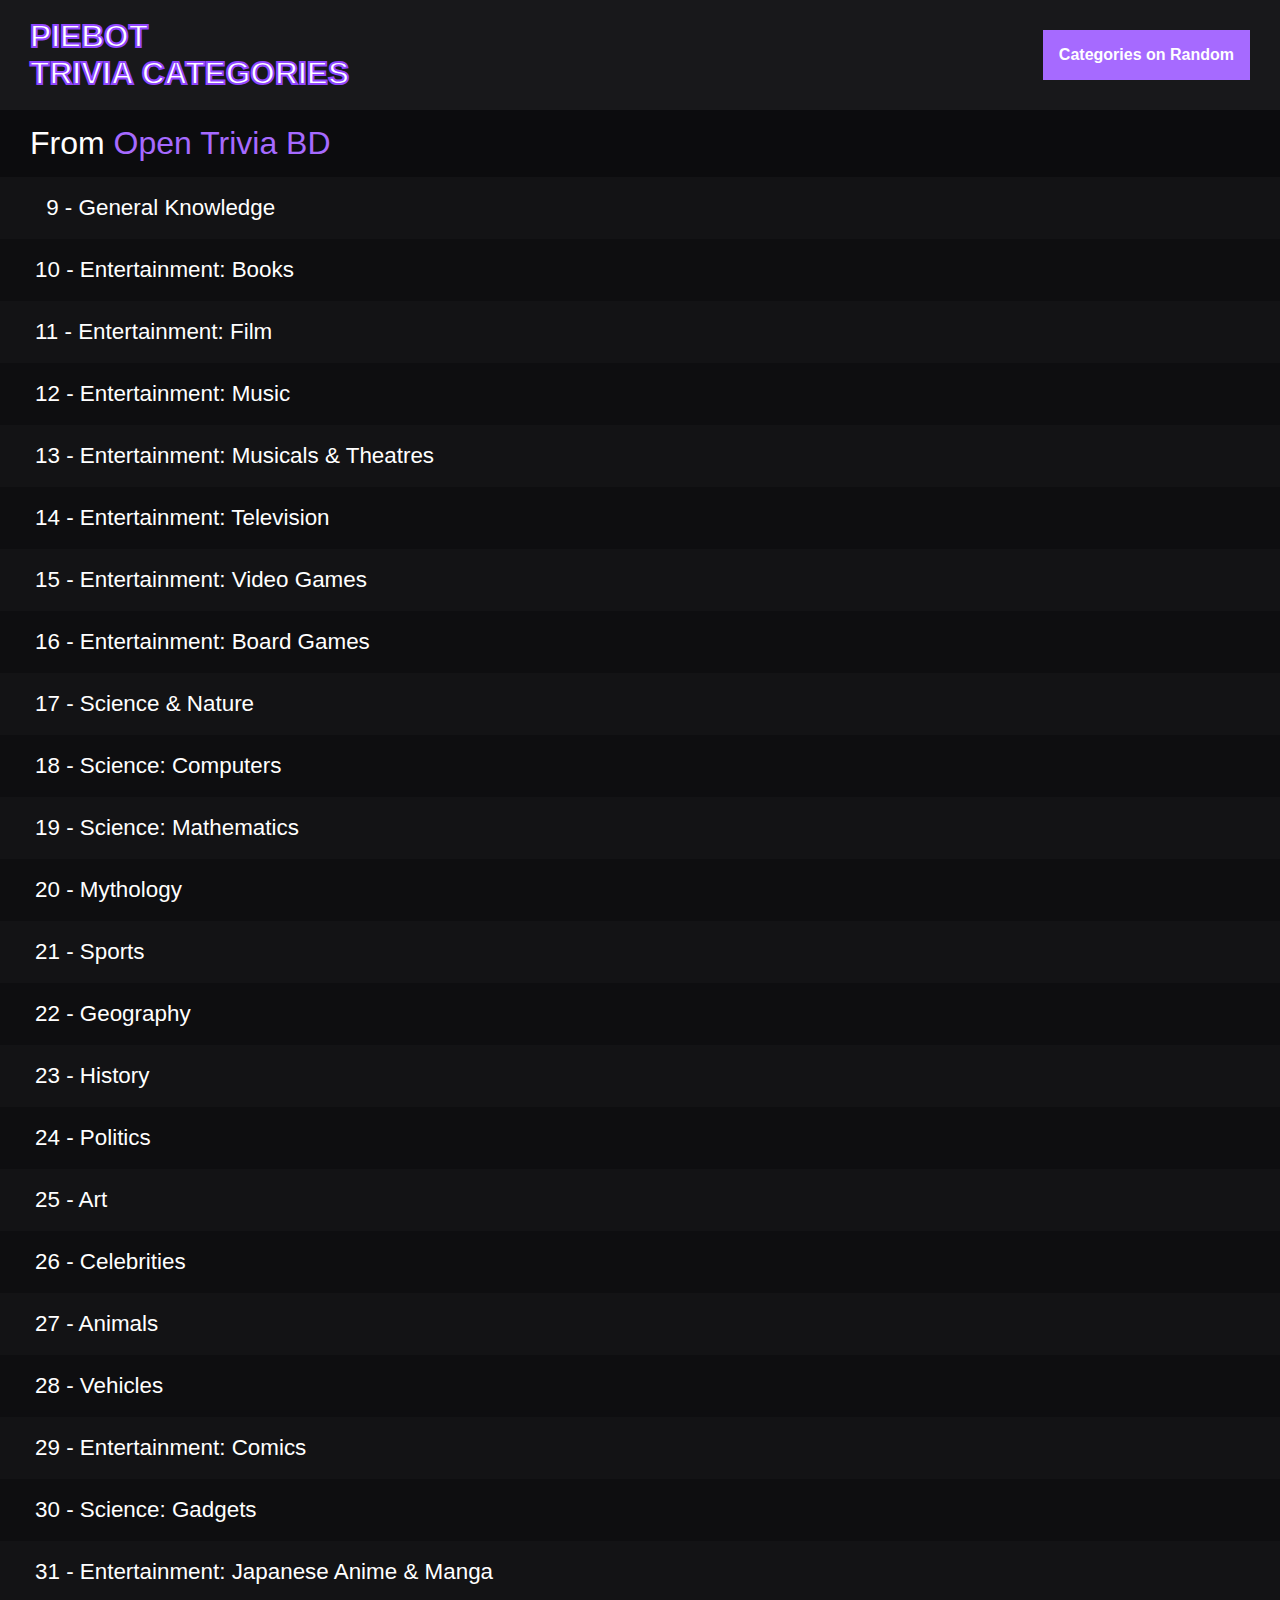
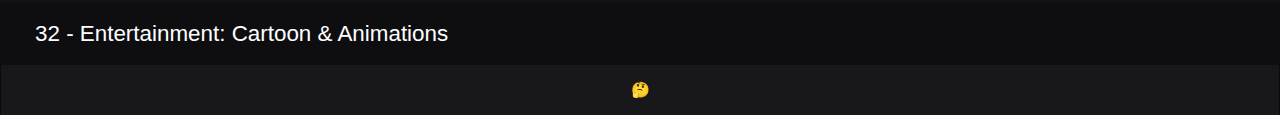
==== categories.html @ 1db8701a "Update categories.html" ====
<!doctype html>
<html>
	<head>
		<title>Trivia Categories</title>
		<link href="main.css" rel="stylesheet"/>
		<style>
			.container {
			  display: grid;

			  grid-template-areas:
				"header header header"
				"content content content"
				"footer footer footer";

			  grid-template-columns: 200px 1fr 200px;
			  grid-template-rows: auto 1fr auto;
			  grid-gap: 0px;

			  height: 100vh;
			}
		</style>
	</head>
	<body>
		<div class="container">
			<header>
				<div class="left-side">
					<div><span class="title">Piebot<br>Trivia Categories</span></div>
				</div>
				<div class="right-side">
					<div class="dropdown">
						<button onclick="myFunction()" class="dropbtn">Categories on Random</button>
						<div id="myDropdown" class="dropdown-content">
							<div class="odd" style="border-bottom: 2px solid #0e0e0e; text-align: center;">When using a random category, the bot picks one from this list.</div>
							<div>11 - Entertainment: Film</div>
							<div class="odd">14 - Entertainment: Television</div>
							<div>15 - Entertainment: Video Games</div>
							<div class="odd">17 - Entertainment: Film</div>
							<div>18 - Entertainment: Film</div>
							<div class="odd">20 - Entertainment: Film</div>
							<div>27 - Animals</div>
							<div class="odd">30 - Entertainment: Film</div>
							<div>31 - Entertainment: Japanese Anime & Manga</div>
							<div class="odd">32 - Entertainment: Cartoon & Animations</div>
							
						</div>
					</div>
				</div>
			</header>

			<main>

					<h2 class="top">From <a href="https://opentdb.com/" rel="noopener noreferrer">Open Trivia BD</a></h2> 
					<ul class="categories">
						<li class="odd"> 9 - General Knowledge</li>
						<li>10 - Entertainment: Books</li>
						<li class="odd">11 - Entertainment: Film</li>
						<li>12 - Entertainment: Music</li>
						<li class="odd">13 - Entertainment: Musicals & Theatres</li>
						<li>14 - Entertainment: Television</li>
						<li class="odd">15 - Entertainment: Video Games</li>
						<li>16 - Entertainment: Board Games</li>
						<li class="odd">17 - Science & Nature</li>
						<li>18 - Science: Computers</li>
						<li class="odd">19 - Science: Mathematics</li>
						<li>20 - Mythology</li>
						<li class="odd">21 - Sports</li>
						<li>22 - Geography</li>
						<li class="odd">23 - History</li>
						<li>24 - Politics</li>
						<li class="odd">25 - Art</li>
						<li>26 - Celebrities</li>
						<li class="odd">27 - Animals</li>
						<li>28 - Vehicles</li>
						<li class="odd">29 - Entertainment: Comics</li>
						<li>30 - Science: Gadgets</li>
						<li class="odd">31 - Entertainment: Japanese Anime & Manga</li>
						<li>32 - Entertainment: Cartoon & Animations</li>
					</ul>
			</main>

			<footer>
				🤔
			</footer>
		</div>
		<script>
			/* When the user clicks on the button,
			toggle between hiding and showing the dropdown content */
			function myFunction() {
			  document.getElementById("myDropdown").classList.toggle("show");
			}

			// Close the dropdown menu if the user clicks outside of it
			window.onclick = function(event) {
			  if (!event.target.matches('.dropbtn')) {
				var dropdowns = document.getElementsByClassName("dropdown-content");
				var i;
				for (i = 0; i < dropdowns.length; i++) {
				  var openDropdown = dropdowns[i];
				  if (openDropdown.classList.contains('show')) {
					openDropdown.classList.remove('show');
				  }
				}
			  }
			} 
		</script>
	</body>
</html>
---- main.css ----
body {
	background: #0e0e10;
	margin: 0px;
	font-family: lato, roboto, sans-serif;
}

.container {
  display: grid;

  grid-template-areas:
    "header header header"
    "nav content side"
    "nav footer side";

  grid-template-columns: 200px 1fr 200px;
  grid-template-rows: auto 1fr auto;
  grid-gap: 0px;

  height: 100vh;
}

/* HEADER */

header {
	grid-area: header;
	height: 110px;
	background: #18181b;
	display: flex;
	justify-content: space-between;
	padding: 0px 30px;
	font-size: 115%;
	align-items: center;
}

.left-side {
	color: #ffffff;
	font-size: 115%;
	text-transform: uppercase;
}

.right-side {
	display: flex;
}


.title {
	font-size: 150%;
	font-weight: bold;
	-webkit-text-stroke-width: 2px;
	-webkit-text-stroke-color: #9147ff;
}

.header-link-wrapper {
	border-bottom: 1px solid transparent;
	transition: border-bottom 0.5s;
}

.header-link-wrapper a {
	color: #6a6a6a;
	text-decoration: none;
	transition: color 0.5s;
}

.header-link-wrapper:hover {
	border-bottom: 1px solid #ffffff;
}

.header-link-wrapper a:hover {
	color: #ffffff;
}

#active-header-link {
	border-bottom: 1px solid white;
}

#active-header-link a {
  color: white !important;
}

/* NAV SIDEBAR */

nav {
	grid-area: nav;
	background: #1f1f23;
	font-size: 145%;
	padding: 35px 0px 0px 0px;
	text-align: center;
}

.sidebar-item {
	padding: 10px 0px 10px 0px;
	color: #888;
	transition: color 0.35s;
}

.active-sidebar {
	color: white;
}

nav img {
	border-radius: 50%;
	margin-bottom: 15px;
	box-shadow: 0px 0px 4px white;
}

/* MAIN BODY CONTENT */

 /* Dropdown Button */
.dropbtn {
  background-color: #a66aff;
  color: white;
  padding: 16px;
  font-size: 16px;
  border: none;
  cursor: pointer;
  font-weight: bold;
}

/* Dropdown button on hover & focus */
.dropbtn:hover, .dropbtn:focus {
  background-color: #7d31ee;
}

/* The container <div> - needed to position the dropdown content */
.dropdown {
  position: relative;
  display: inline-block;
}

/* Dropdown Content (Hidden by Default) */
.dropdown-content {
  display: none;
  position: absolute;
  background-color: #18181b;
  min-width: 420px;
  width: 420px;
  box-shadow: 0px 5px 25px 0px black;
  z-index: 1;
  right: 0;
}

/* Links inside the dropdown */
.dropdown-content div {
  color: white;
  padding: 16px 16px;
  text-decoration: none;
  display: block;
}

/* Show the dropdown menu (use JS to add this class to the .dropdown-content container when the user clicks on the dropdown button) */
.show {display:block;} 

main {
	grid-area: content;
	background: #0e0e10;
	color: white;
}

.top {
	margin-top: 0px;
	font-size: 200%
}

h2 {
	font-weight: normal;
	padding: 15px 30px 15px 30px;
	color: #fff;
	background: #0c0c0e;
	margin-bottom: 0;
}

.top a:link {
  color: #a66aff;
  text-decoration: none;
}

/* visited link */
.top a:visited {
  color: #a66aff;
}

/* mouse over link */
.top a:hover {
  color: #a66aff;
  text-decoration: underline;
}

/* selected link */
.top a:active {
  color: #6f22e1;
}

h2 span {
	color: #white;
	padding: 5px;
	font-weight: bold;
}

.pie-content p {
	padding-left: 30px;
}

.categories {
	font-size: 140%;
}

.odd {
	background: #131315;
}

ul {
	margin: 0px;
	padding: 0px;
	
	list-style-type: none;
}

li {
	display: block;
	padding: 18px 8px;
	padding-left: 35px;
}

.hide {
	display: none;
}

/* ASIDE BAR */

aside {
	grid-area: side;
	background: #18181b;
	text-align: center;
	color: white;
}

aside img {
	margin: 30px 30px 20px 30px;
	border-radius: 50%;
}

aside .text {
	padding: 0px 15px;
}

/* FOOTER */

footer {
	grid-area: footer;
	background: #18181b;
	color: #e4e4e4;
	font-size: 95%;
	height: 50px;
	line-height: 50px;
	padding: 0px 40px;
	text-align: center;
	border-left: 1px solid #0a0a0a;
	border-right: 1px solid #0a0a0a;
}

/* MOBILE RULES */

@media screen and (max-width: 850px) {
	body {
		font-size: 175%;
	}
	
	.container {
		display: flex;
		flex-direction: column;
	}
	
	header {
		text-align: center;
		flex-direction: column;
		min-height: 300px;
	}
	
	header div {
		padding: 8px;
	}
	
	header .right-side {
		padding-top: 2px;
	}
	
	.dropdown-content {
		padding: 0px;
		left: -41%;
		box-shadow: 0px 10px 40px 5px black;
		margin: auto;
	}
	
	.categories li {
		padding-top: 45px;
		padding-bottom: 45px;
		padding-left: 25px;
	}
	
	
	h2 {
		font-weight: normal;
		color: #fff;
		background: #0c0c0e;
		text-align: center;
	}
	
	li {
		display: block;
		#padding: 12px 10px;
	}
	
	nav {
		min-height: 120px;
		padding: 0px;
		display: flex;
		justify-content: space-evenly;
		align-items: center;
	}
	
	nav img {
		top: 8px;
	}

	img {
		position: relative;
		width: 75px;
		padding: 0px;
		margin: 0px;
	}
	
	aside {
		margin-top: 20px;
	}
	
	aside .text {
		margin-bottom: 20px;
	}
	
	footer {
		margin: 0px;
		border-top: 1px solid #0e0e10;
		border-left: none;
		border-right: none;
	}
}
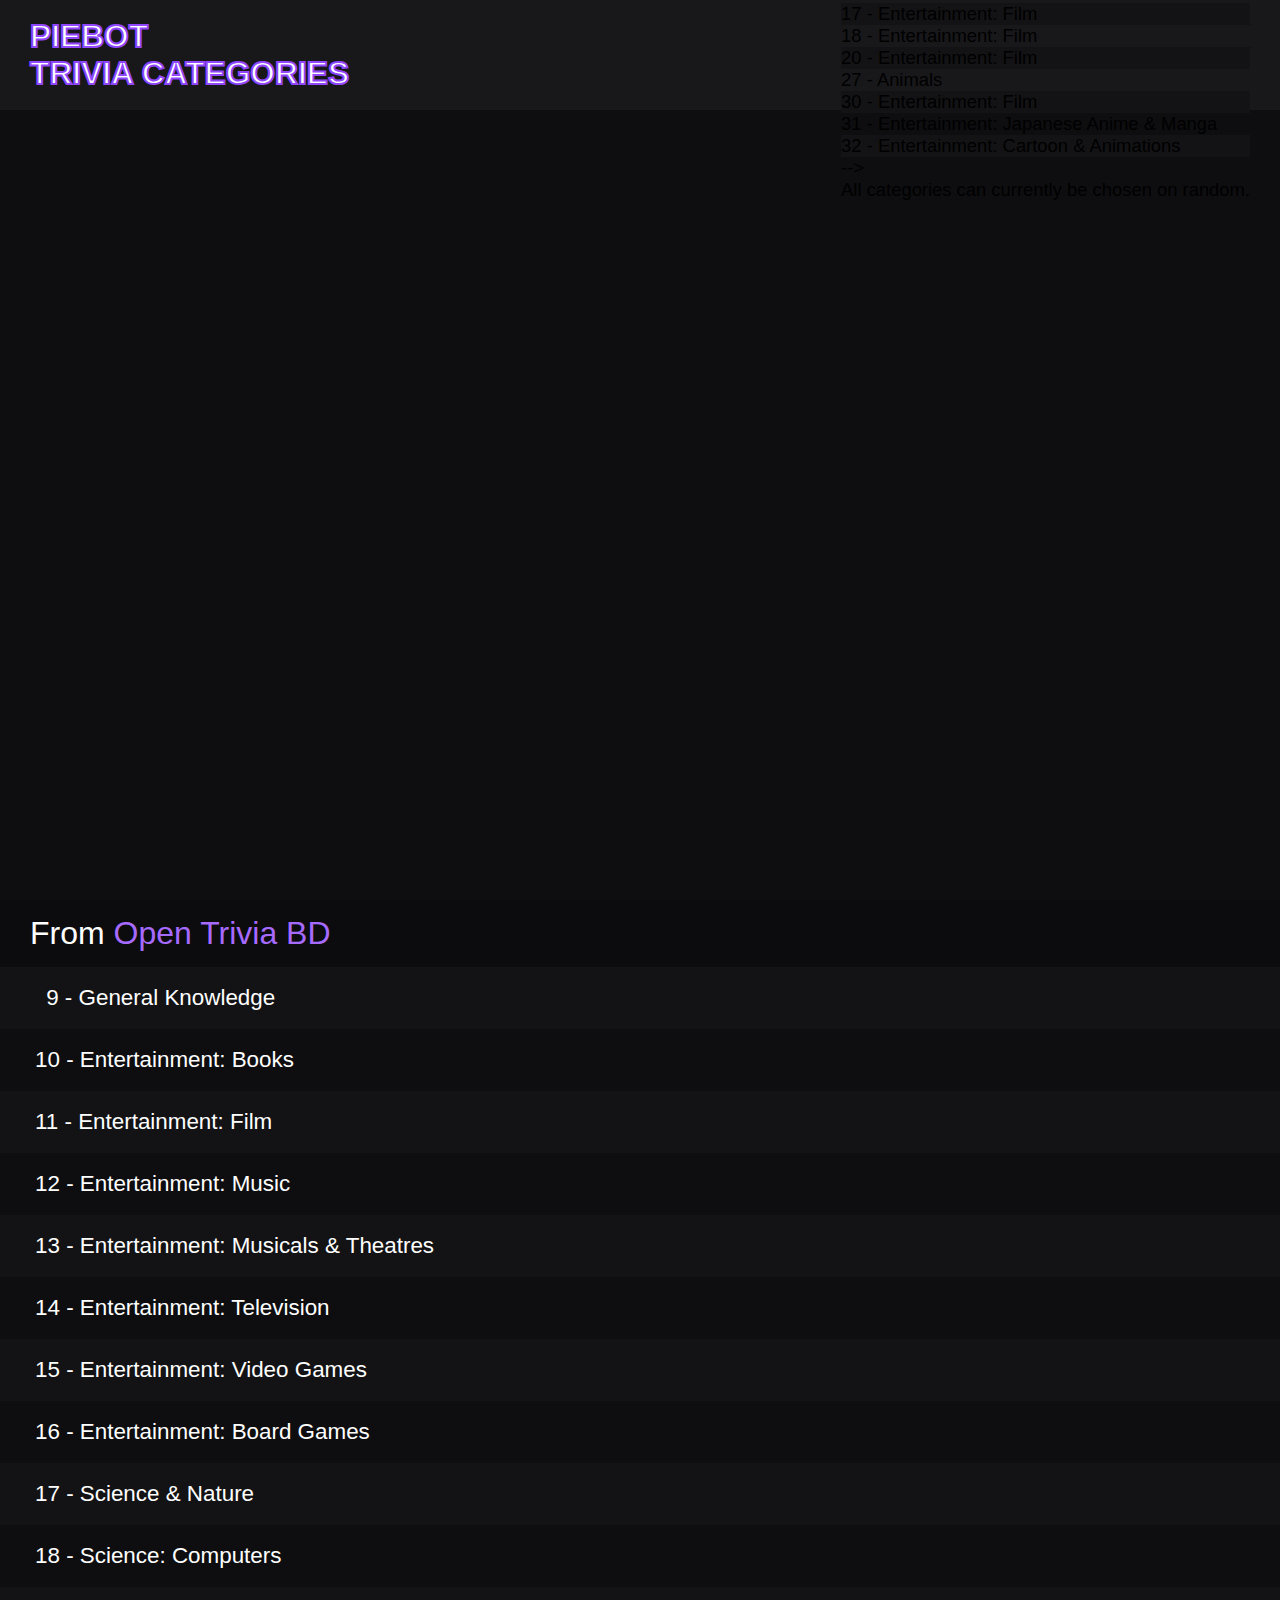
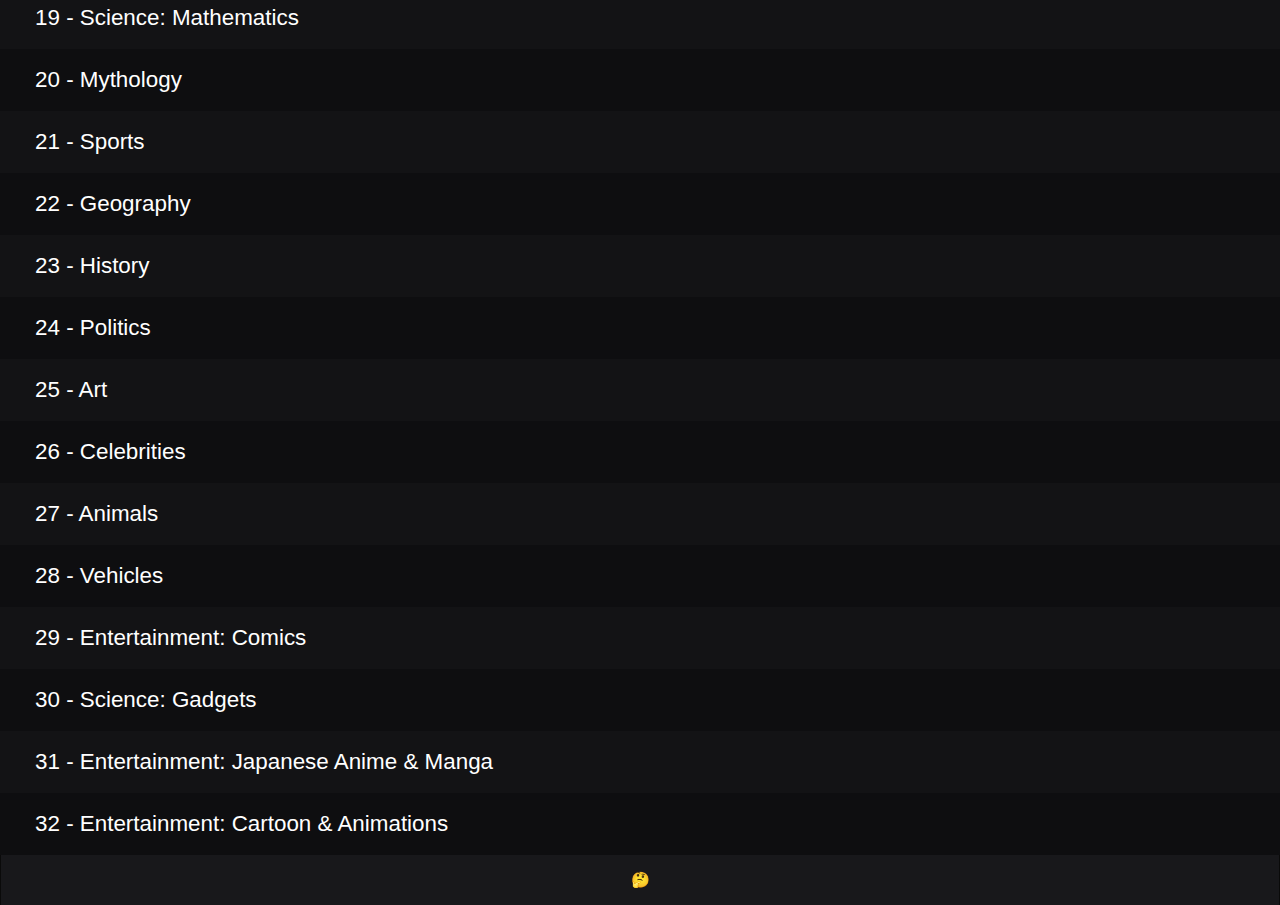
==== commit 0920558d: "Update categories.html" ====
--- a/categories.html
+++ b/categories.html
@@ -31,7 +31,7 @@
 						<button onclick="myFunction()" class="dropbtn">Categories on Random</button>
 						<div id="myDropdown" class="dropdown-content">
 							<div class="odd" style="border-bottom: 2px solid #0e0e0e; text-align: center;">When using a random category, the bot picks one from this list.</div>
-							<div>11 - Entertainment: Film</div>
+							<!–– <div>11 - Entertainment: Film</div>
 							<div class="odd">14 - Entertainment: Television</div>
 							<div>15 - Entertainment: Video Games</div>
 							<div class="odd">17 - Entertainment: Film</div>
@@ -40,8 +40,8 @@
 							<div>27 - Animals</div>
 							<div class="odd">30 - Entertainment: Film</div>
 							<div>31 - Entertainment: Japanese Anime & Manga</div>
-							<div class="odd">32 - Entertainment: Cartoon & Animations</div>
-							
+							<div class="odd">32 - Entertainment: Cartoon & Animations</div> -->
+							<div>All categories can currently be chosen on random.</div>
 						</div>
 					</div>
 				</div>
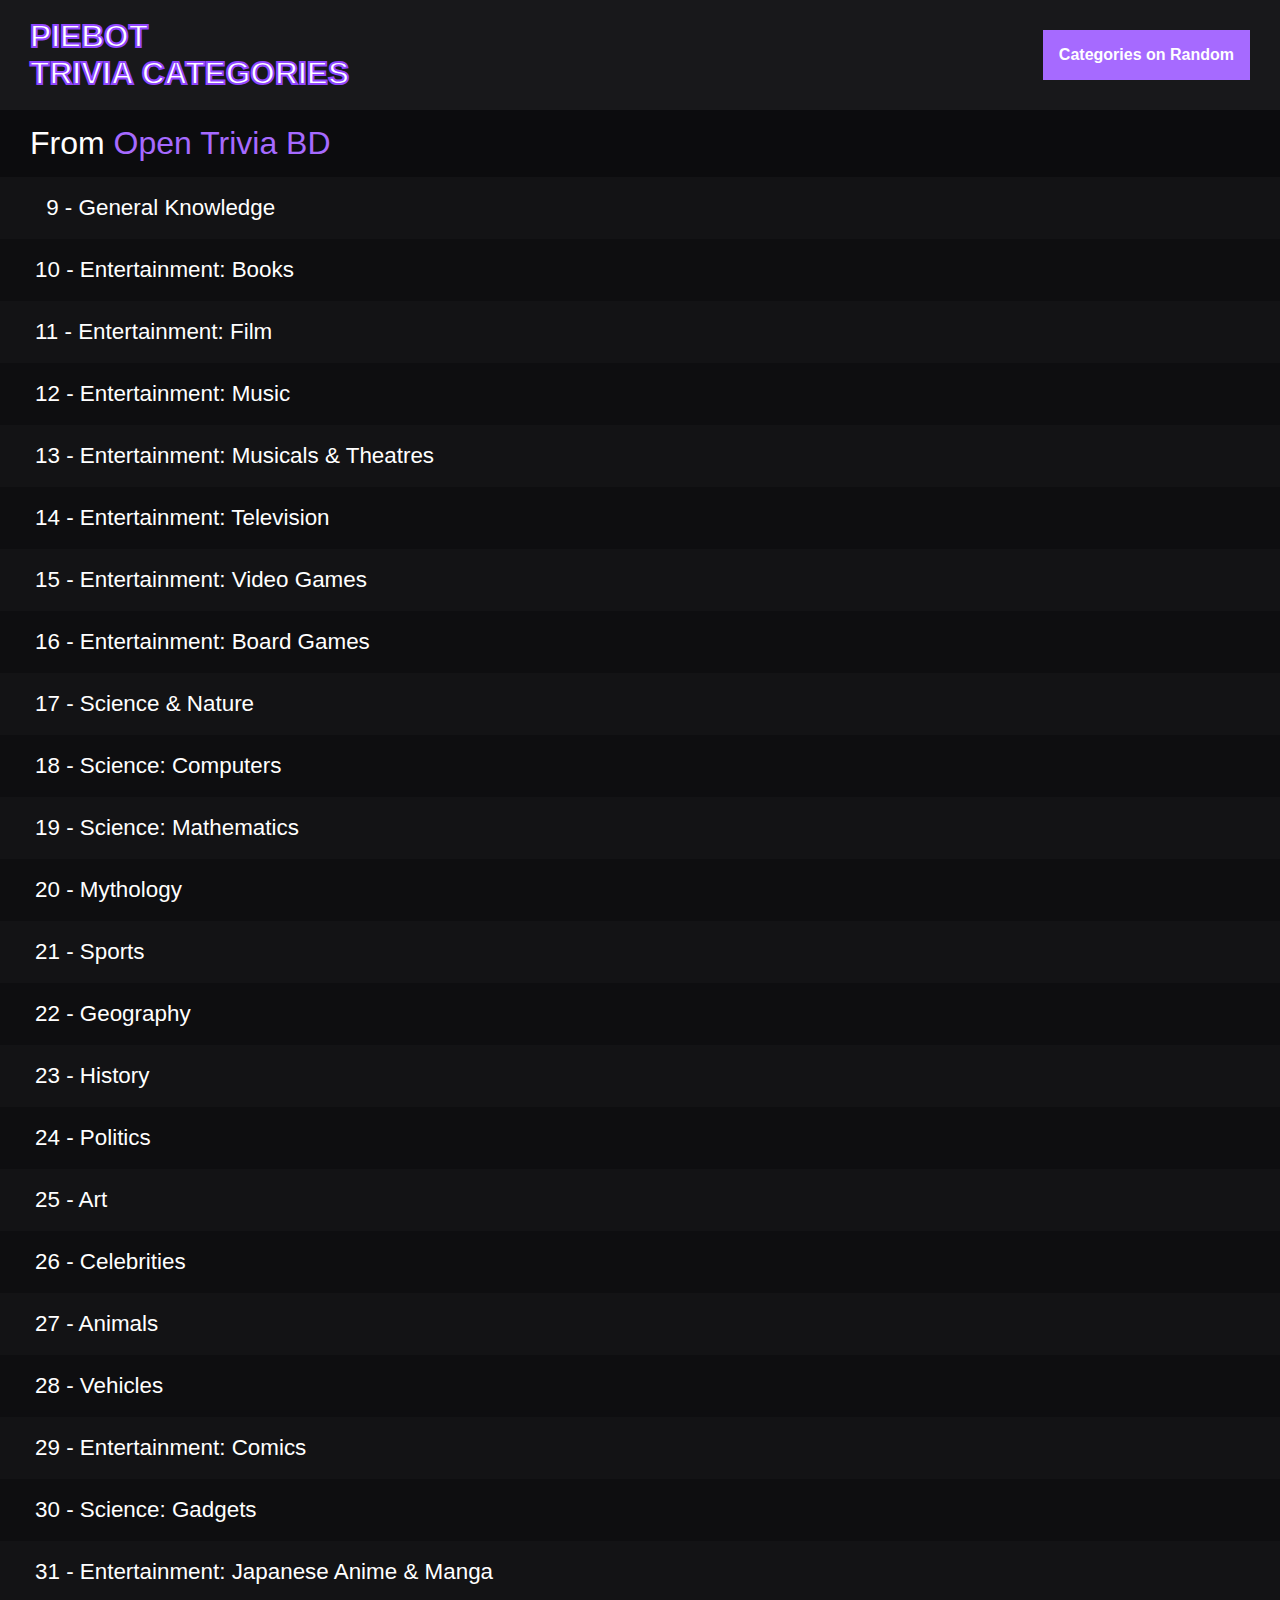
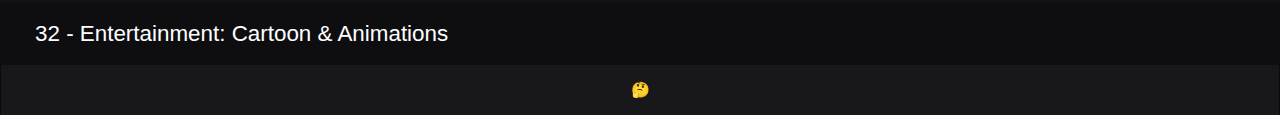
==== commit 7574e2f1: "Update categories.html" ====
--- a/categories.html
+++ b/categories.html
@@ -31,7 +31,7 @@
 						<button onclick="myFunction()" class="dropbtn">Categories on Random</button>
 						<div id="myDropdown" class="dropdown-content">
 							<div class="odd" style="border-bottom: 2px solid #0e0e0e; text-align: center;">When using a random category, the bot picks one from this list.</div>
-							<!–– <div>11 - Entertainment: Film</div>
+							<!-- <div>11 - Entertainment: Film</div>
 							<div class="odd">14 - Entertainment: Television</div>
 							<div>15 - Entertainment: Video Games</div>
 							<div class="odd">17 - Entertainment: Film</div>
